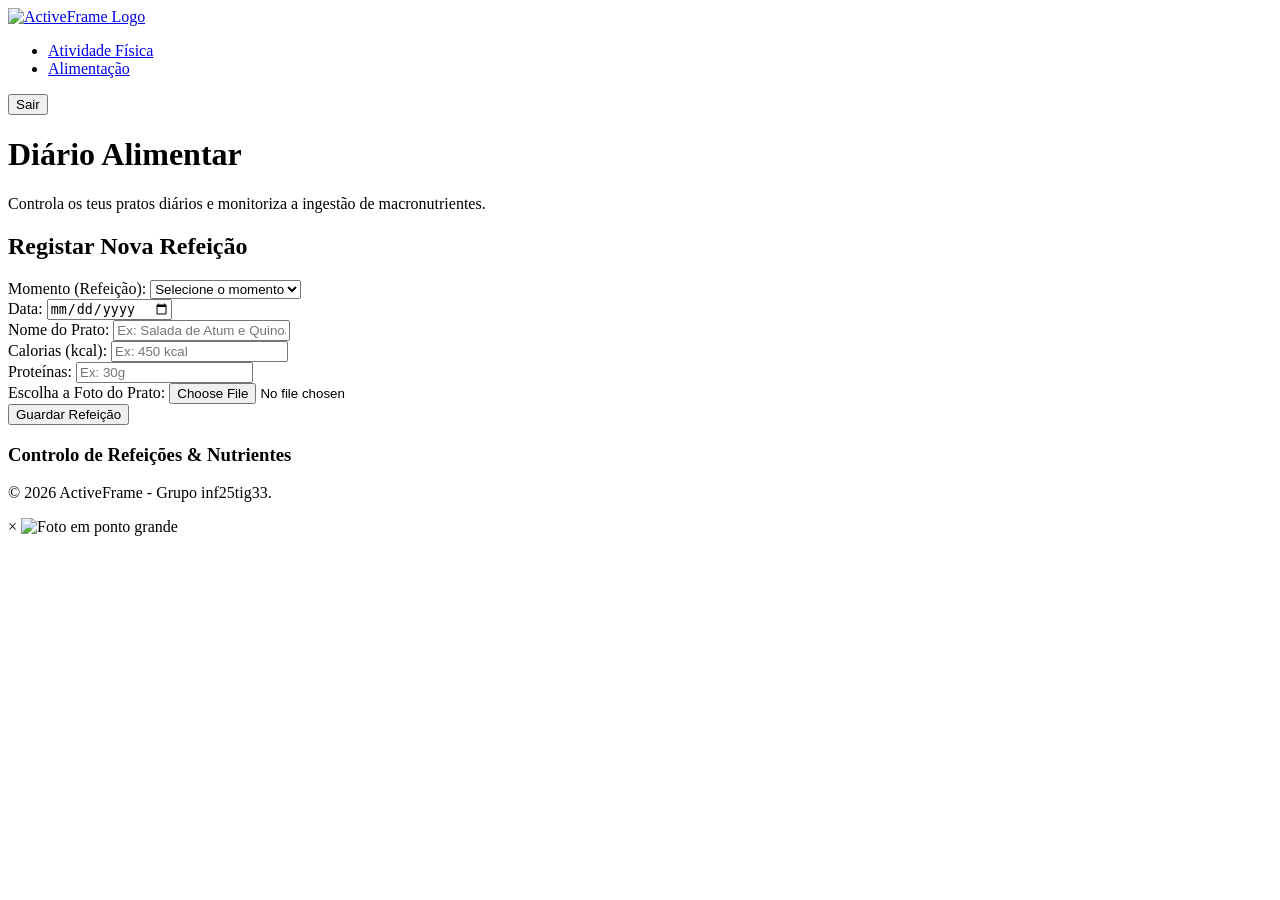
==== src/alimentacao.html @ 0ba0f47f "Add files via upload" ====
<!DOCTYPE html>
<html lang="pt">

<head>
    <meta charset="UTF-8">
    <meta name="viewport" content="width=device-width, initial-scale=1.0">
    <title>ActiveFrame - Alimentação</title>
    <link rel="stylesheet" href="css/estilos.css">
</head>

<body>

    <header class="cabecalho-principal">
        <div class="logo">
            <a href="atividade_fisica.html">
                <img src="imagens/logo.png" alt="ActiveFrame Logo" class="logo-img">
            </a>
        </div>

        <nav class="menu-centro">
            <ul>
                <li><a href="atividade_fisica.html">Atividade Física</a></li>
                <li><a href="alimentacao.html" class="link-ativo">Alimentação</a></li>
            </ul>
        </nav>

        <div class="botoes-form">
            <span id="nome-utilizador-topo"></span>
            <button id="btn-logout" onclick="fazerLogout()">Sair</button>
        </div>
    </header>

    <main class="conteudo-principal">
        <div class="introducao">
            <h1>Diário Alimentar</h1>
            <p>Controla os teus pratos diários e monitoriza a ingestão de macronutrientes.</p>
        </div>

        <section class="zona-formulario">
            <h2 class="titulo-bloco">Registar Nova Refeição</h2>
            <form id="form-nova-refeicao" class="form-dados-input">

                <div class="grupo-campos">
                    <div class="campo-input">
                        <label for="ref-tipo">Momento (Refeição):</label>
                        <select id="ref-tipo" required>
                            <option value="" disabled selected>Selecione o momento</option>
                        </select>
                    </div>
                    <div class="campo-input">
                        <label for="ref-data">Data:</label>
                        <input type="date" id="ref-data" required>
                    </div>
                    <div class="campo-input">
                        <label for="ref-titulo">Nome do Prato:</label>
                        <input type="text" id="ref-titulo" placeholder="Ex: Salada de Atum e Quinoa" required>
                    </div>
                </div>

                <div class="grupo-campos">
                    <div class="campo-input">
                        <label for="ref-calorias">Calorias (kcal):</label>
                        <input type="text" id="ref-calorias" placeholder="Ex: 450 kcal" required>
                    </div>
                    <div class="campo-input">
                        <label for="ref-proteinas">Proteínas:</label>
                        <input type="text" id="ref-proteinas" placeholder="Ex: 30g" required>
                    </div>
                    <div class="campo-input">
                        <label for="ref-foto">Escolha a Foto do Prato:</label>
                        <input type="file" id="ref-foto" accept="image/*">
                    </div>
                </div>

                <button type="submit" class="btn-guardar">Guardar Refeição</button>
            </form>
        </section>

        <section class="zona-dados">
            <h3 class="titulo-bloco">Controlo de Refeições & Nutrientes</h3>
            <div id="contentor-refeicoes"></div>
        </section>
    </main>

    <footer class="rodape">
        <p>&copy; 2026 ActiveFrame - Grupo inf25tig33.</p>
    </footer>

    <div id="modal-foto" class="modal-foto escondido" onclick="fecharModal()">
        <span class="fechar-modal">&times;</span>
        <img class="conteudo-modal" id="img-modal" src="imagens/placeholder.jpg" alt="Foto em ponto grande">
    </div>

    <script src="js/alimentacao.js"></script>
    <script src="js/global.js"></script>
</body>

</html>
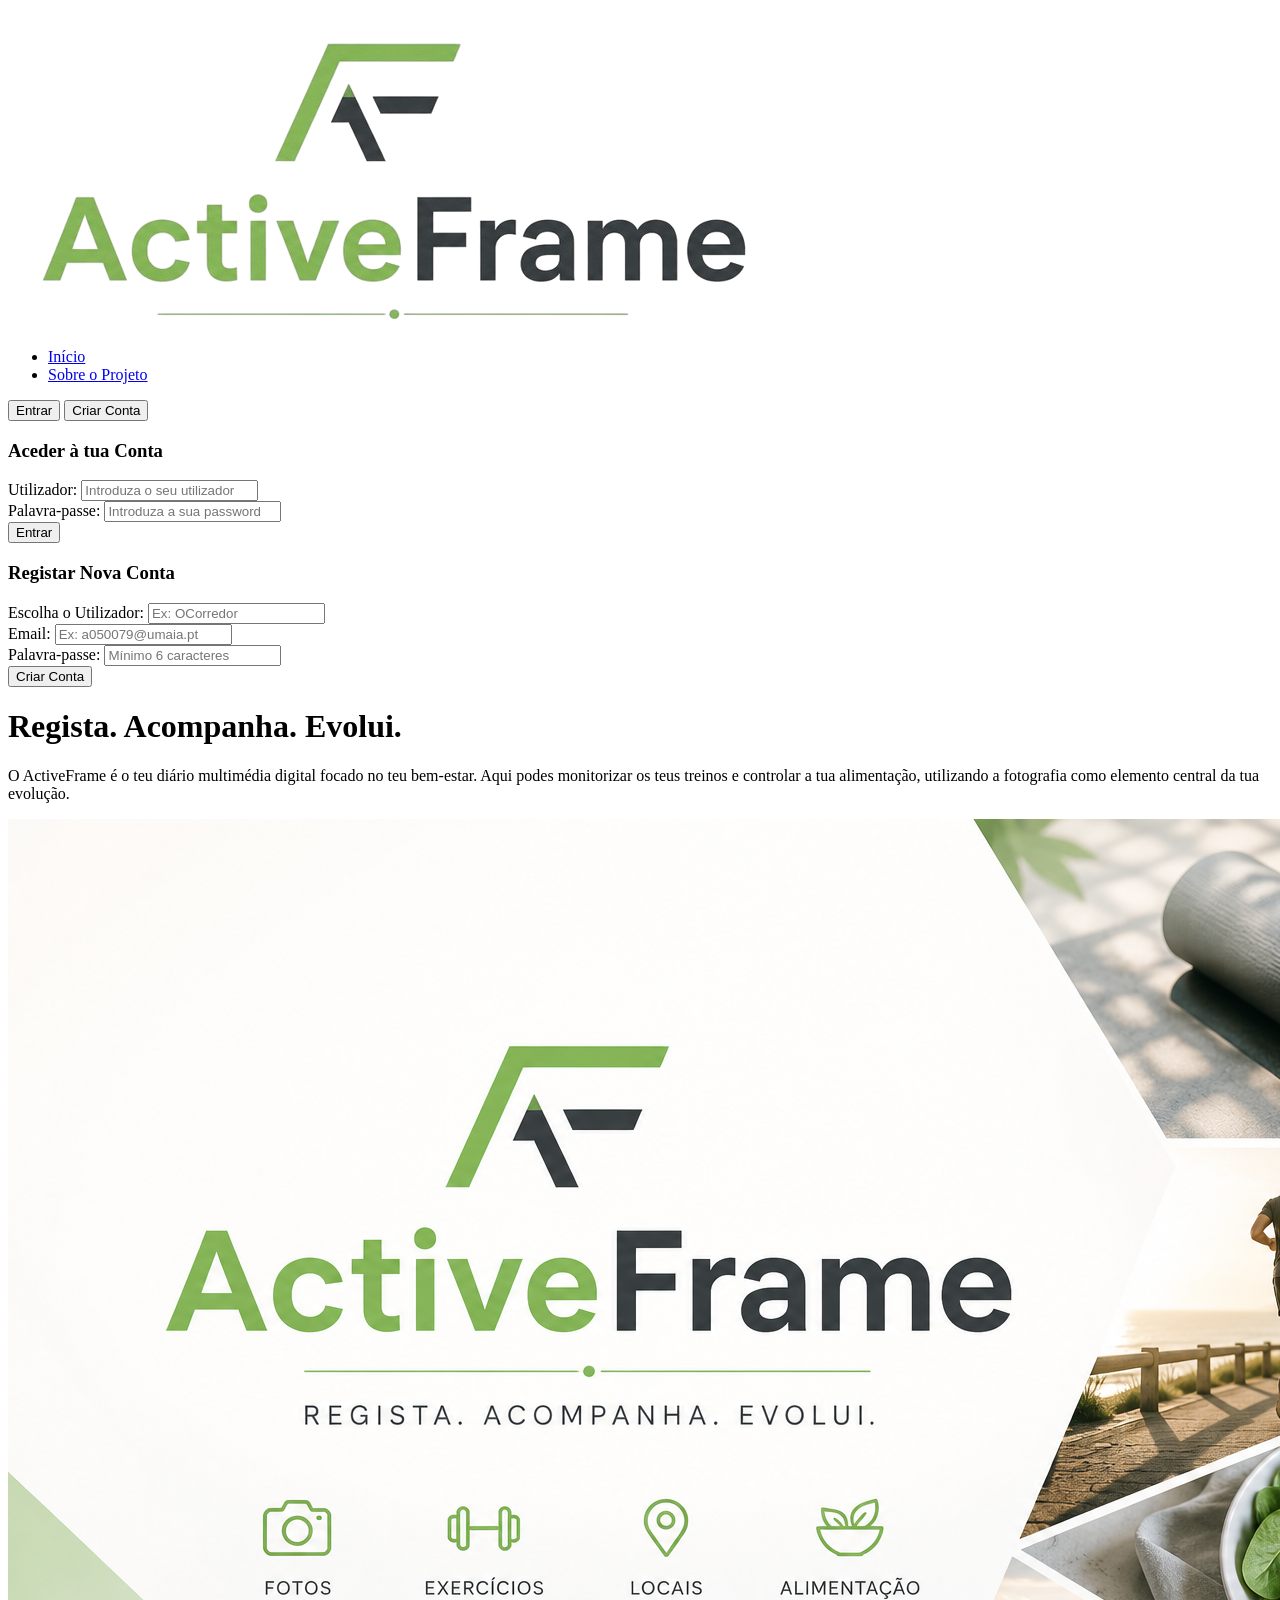
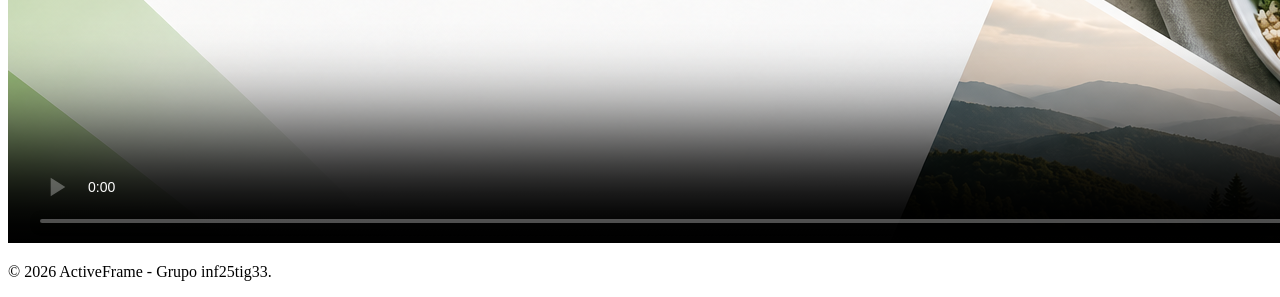
==== commit ad353539: "Add files via upload" ====
--- a/src/alimentacao.html
+++ b/src/alimentacao.html
@@ -5,7 +5,8 @@
     <meta charset="UTF-8">
     <meta name="viewport" content="width=device-width, initial-scale=1.0">
     <title>ActiveFrame - Alimentação</title>
-    <link rel="stylesheet" href="css/estilos.css">
+    <link rel="stylesheet" href="css/base.css">
+    <link rel="stylesheet" href="css/dashboard.css">
 </head>
 
 <body>
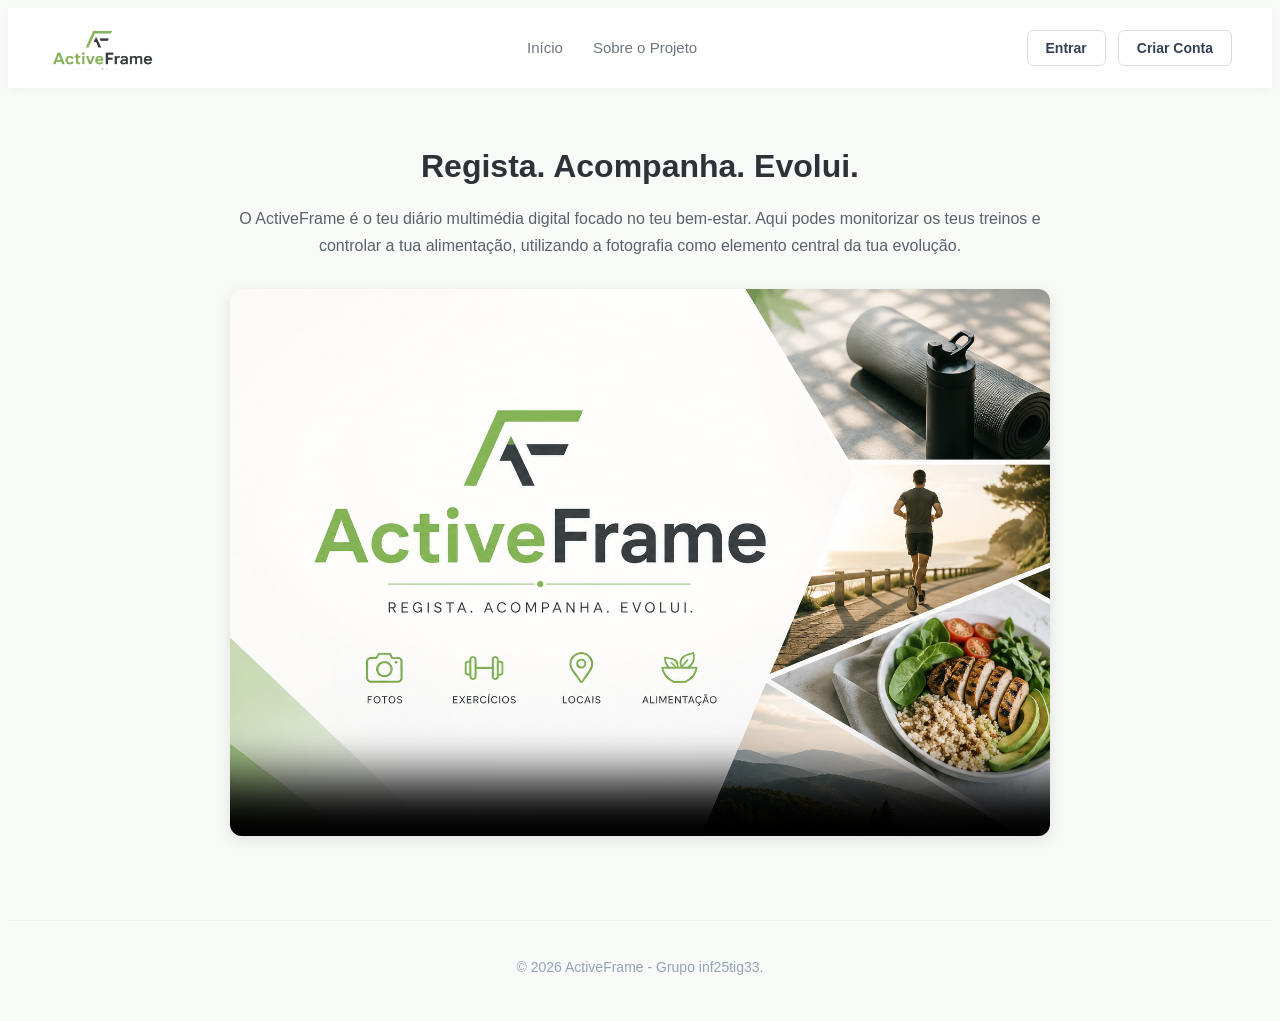
==== commit 8a4df774: "Update alimentacao.html Adicionados comentários ao alimentação.html" ====
--- a/src/alimentacao.html
+++ b/src/alimentacao.html
@@ -1,23 +1,29 @@
-<!DOCTYPE html>
-<html lang="pt">
+<!DOCTYPE html> <!-- Tipo de documento HTML5 -->
 
-<head>
+<html lang="pt"> <!-- Idioma da página -->
+
+<head> <!-- Configurações da página e importação dos ficheiros CSS -->
     <meta charset="UTF-8">
     <meta name="viewport" content="width=device-width, initial-scale=1.0">
     <title>ActiveFrame - Alimentação</title>
+
     <link rel="stylesheet" href="css/base.css">
     <link rel="stylesheet" href="css/dashboard.css">
 </head>
 
 <body>
 
+    <!-- Cabeçalho principal da área privada -->
     <header class="cabecalho-principal">
+
+        <!-- Logótipo da aplicação -->
         <div class="logo">
             <a href="atividade_fisica.html">
                 <img src="imagens/logo.png" alt="ActiveFrame Logo" class="logo-img">
             </a>
         </div>
 
+        <!-- Menu de navegação entre atividade física e alimentação -->
         <nav class="menu-centro">
             <ul>
                 <li><a href="atividade_fisica.html">Atividade Física</a></li>
@@ -25,75 +31,134 @@
             </ul>
         </nav>
 
+        <!-- Área de sessão do utilizador -->
         <div class="botoes-form">
             <span id="nome-utilizador-topo"></span>
             <button id="btn-logout" onclick="fazerLogout()">Sair</button>
         </div>
+
     </header>
 
+    <!-- Conteúdo principal da página -->
     <main class="conteudo-principal">
+
+        <!-- Introdução ao diário alimentar -->
         <div class="introducao">
             <h1>Diário Alimentar</h1>
-            <p>Controla os teus pratos diários e monitoriza a ingestão de macronutrientes.</p>
+            <p>
+                Controla os teus pratos diários e monitoriza a ingestão
+                de macronutrientes.
+            </p>
         </div>
 
+        <!-- Formulário para registo de refeições -->
         <section class="zona-formulario">
+
             <h2 class="titulo-bloco">Registar Nova Refeição</h2>
+
             <form id="form-nova-refeicao" class="form-dados-input">
 
                 <div class="grupo-campos">
+
                     <div class="campo-input">
                         <label for="ref-tipo">Momento (Refeição):</label>
                         <select id="ref-tipo" required>
-                            <option value="" disabled selected>Selecione o momento</option>
+                            <option value="" disabled selected>
+                                Selecione o momento
+                            </option>
                         </select>
                     </div>
+
                     <div class="campo-input">
                         <label for="ref-data">Data:</label>
                         <input type="date" id="ref-data" required>
                     </div>
+
                     <div class="campo-input">
                         <label for="ref-titulo">Nome do Prato:</label>
-                        <input type="text" id="ref-titulo" placeholder="Ex: Salada de Atum e Quinoa" required>
+                        <input type="text"
+                               id="ref-titulo"
+                               placeholder="Ex: Salada de Atum e Quinoa"
+                               required>
                     </div>
+
                 </div>
 
                 <div class="grupo-campos">
+
                     <div class="campo-input">
                         <label for="ref-calorias">Calorias (kcal):</label>
-                        <input type="text" id="ref-calorias" placeholder="Ex: 450 kcal" required>
+                        <input type="text"
+                               id="ref-calorias"
+                               placeholder="Ex: 450 kcal"
+                               required>
                     </div>
+
                     <div class="campo-input">
                         <label for="ref-proteinas">Proteínas:</label>
-                        <input type="text" id="ref-proteinas" placeholder="Ex: 30g" required>
+                        <input type="text"
+                               id="ref-proteinas"
+                               placeholder="Ex: 30g"
+                               required>
                     </div>
+
                     <div class="campo-input">
-                        <label for="ref-foto">Escolha a Foto do Prato:</label>
-                        <input type="file" id="ref-foto" accept="image/*">
+                        <label for="ref-foto">
+                            Escolha a Foto do Prato:
+                        </label>
+                        <input type="file"
+                               id="ref-foto"
+                               accept="image/*">
                     </div>
+
                 </div>
 
-                <button type="submit" class="btn-guardar">Guardar Refeição</button>
+                <button type="submit" class="btn-guardar">
+                    Guardar Refeição
+                </button>
+
             </form>
+
         </section>
 
+        <!-- Área onde são apresentadas as refeições registadas -->
         <section class="zona-dados">
-            <h3 class="titulo-bloco">Controlo de Refeições & Nutrientes</h3>
+
+            <h3 class="titulo-bloco">
+                Controlo de Refeições & Nutrientes
+            </h3>
+
             <div id="contentor-refeicoes"></div>
+
         </section>
+
     </main>
 
+    <!-- Rodapé da página -->
     <footer class="rodape">
         <p>&copy; 2026 ActiveFrame - Grupo inf25tig33.</p>
     </footer>
 
-    <div id="modal-foto" class="modal-foto escondido" onclick="fecharModal()">
+    <!-- Janela modal utilizada para ampliar fotografias -->
+    <div id="modal-foto"
+         class="modal-foto escondido"
+         onclick="fecharModal()">
+
         <span class="fechar-modal">&times;</span>
-        <img class="conteudo-modal" id="img-modal" src="imagens/placeholder.jpg" alt="Foto em ponto grande">
+
+        <img class="conteudo-modal"
+             id="img-modal"
+             src="imagens/placeholder.jpg"
+             alt="Foto em ponto grande">
+
     </div>
 
+    <!-- Script responsável pela gestão das refeições -->
     <script src="js/alimentacao.js"></script>
+
+    <!-- Script com funções globais da aplicação -->
     <script src="js/global.js"></script>
+
 </body>
 
-</html>+</html>
--- a/src/css/base.css
+++ b/src/css/base.css
@@ -0,0 +1,165 @@
+/*variáveis globais de cor*/
+:root {
+    --cor-primaria: #88b94b;
+    --cor-primaria-hover: #70993d;
+
+    --texto-principal: #2d3138;
+    --texto-secundario: #59616b;
+    --texto-menu: #6f7680;
+
+    --borda: #d8dde1;
+    --borda-clara: #eef1f3;
+
+    --fundo: #ffffff;
+    --fundo-secundario: #f8faf7;
+}
+
+/*RESET*/
+* {
+    box-sizing: border-box;
+    font-family: 'Segoe UI', Tahoma, Geneva, Verdana, sans-serif;
+}
+
+body {
+    background-color: var(--fundo-secundario);
+    color: #334155;
+}
+
+.escondido {
+    display: none;
+}
+
+/*menu principal*/
+.cabecalho-principal {
+    display: flex;
+    justify-content: space-between;
+    align-items: center;
+    padding: 15px 40px;
+    background-color: var(--fundo);
+    box-shadow: 0 2px 8px rgba(0, 0, 0, 0.04);
+    transition: all 0.2s ease;
+}
+
+.logo-img {
+    height: 45px;
+    width: auto;
+    display: block;
+}
+
+/*navegação do menu principal*/
+.menu-centro ul {
+    display: flex;
+    list-style: none;
+    gap: 30px;
+}
+
+.menu-centro a {
+    text-decoration: none;
+    color: var(--texto-menu);
+    font-weight: 500;
+    font-size: 15px;
+}
+
+.menu-centro a:hover {
+    color: var(--cor-primaria);
+}
+
+/*Botões de Login e Criar conta*/
+.botoes-form {
+    display: flex;
+    gap: 12px;
+    position: relative;
+}
+
+.botoes-form button {
+    padding: 9px 18px;
+    border: 1px solid var(--borda);
+    background-color: var(--fundo);
+    color: #334155;
+    border-radius: 6px;
+    font-size: 14px;
+    font-weight: 600;
+    cursor: pointer;
+    transition: all 0.2s ease;
+}
+
+.botoes-form button:hover,
+.botoes-form button.ativo {
+    background-color: var(--cor-primaria);
+    color: #ffffff;
+    border-color: var(--cor-primaria);
+}
+
+/*conteudo principal*/
+.conteudo-principal {
+    max-width: 900px;
+    margin: 60px auto;
+    padding: 0 20px;
+    text-align: center;
+}
+
+.introducao h1 {
+    font-size: 32px;
+    color: var(--texto-principal);
+    margin-bottom: 20px;
+    font-weight: 750;
+}
+
+.introducao p {
+    font-size: 16px;
+    line-height: 1.7;
+    color: var(--texto-secundario);
+}
+
+/*zona do video*/
+.zona-video {
+    max-width: 900px;
+    margin: 30px auto;
+    padding: 0 20px;
+}
+
+.video-apresentacao {
+    width: 100%;
+    height: auto;
+    border-radius: 12px;
+    box-shadow: 0 4px 15px rgba(0, 0, 0, 0.1);
+}
+
+/*Links externos*/
+.link-universidade {
+    color: var(--cor-primaria);
+    text-decoration: none;
+    font-weight: 600;
+    transition: color 0.2s ease;
+}
+
+.link-universidade:hover {
+    color: var(--cor-primaria-hover);
+}
+
+/*rodapé*/
+.rodape {
+    text-align: center;
+    margin-top: 80px;
+    padding: 24px;
+    color: #94a3b8;
+    font-size: 14px;
+    border-top: 1px solid var(--borda-clara);
+}
+
+/*responsividade global*/
+@media (max-width: 768px) {
+
+    .cabecalho-principal {
+        flex-direction: column;
+        gap: 15px;
+        padding: 20px;
+    }
+
+    .menu-centro ul {
+        gap: 15px;
+        flex-wrap: wrap;
+        justify-content: center;
+    }
+
+}
--- a/src/css/dashboard.css
+++ b/src/css/dashboard.css
@@ -0,0 +1,254 @@
+/*página sobre*/
+.bloco-sobre {
+    background-color: var(--fundo);
+    padding: 40px;
+    border-radius: 16px;
+    box-shadow: 0 2px 8px rgba(0,0,0,0.08);
+    border: 1px solid var(--borda-clara);
+    margin-top: 40px;
+    text-align: left;
+    }
+
+.bloco-sobre h2 {
+    font-size: 22px;
+    color: var(--texto-principal);
+    margin-bottom: 15px;
+}
+
+.bloco-sobre p {
+    font-size: 15px;
+    line-height: 1.8;
+    color: var(--texto-secundario);
+}
+
+/*tabelas*/
+.tabela-registos {
+    width: 100%;
+    border-collapse: collapse;
+    background-color: var(--fundo);
+    border-radius: 12px;
+    overflow: hidden;
+    border: 1px solid var(--borda-clara);
+    box-shadow: 0 2px 8px rgba(0,0,0,0.08);
+    text-align: left;
+}
+
+.tabela-registos th {
+    background-color: var(--fundo-secundario);
+    color: var(--texto-principal);
+    font-weight: 600;
+    font-size: 14px;
+    padding: 16px;
+    border-bottom: 2px solid #edf2f7;
+}
+
+.tabela-registos td {
+    padding: 16px;
+    font-size: 14px;
+    color: var(--texto-secundario);
+    border-bottom: 1px solid #f1f5f9;
+    vertical-align: middle;
+}
+
+.tabela-registos tbody tr:hover {
+    background-color: var(--fundo-secundario);
+}
+
+/*Tags do tipo (Etiquetas) de destaque*/
+.tag-tipo {
+    background-color: #eef7df;
+    color: #6ea538;
+    padding: 4px 10px;
+    border-radius: 20px;
+    font-size: 11px;
+    font-weight: 700;
+    text-transform: uppercase;
+    display: inline-block;
+}
+
+.tag-refeicao {
+    background-color: #f3f7e8;
+    color: #88b94b;
+}
+
+/*imagens*/
+.galeria-tabela {
+    display: flex;
+    gap: 9px;
+}
+
+.foto-tabela {
+    width: 42px;
+    height: 42px;
+    border-radius: 6px;
+    border: 1px solid var(--borda);
+    background-color: var(--fundo-secundario);
+    cursor: pointer;
+    transition: transform 0.2s ease;
+}
+
+.foto-tabela:hover {
+    transform: scale(1.3);
+}
+
+/*Formulario registo de dados e tabela*/
+.zona-dados {
+    margin-top: 50px;
+    width: 100%;
+}
+
+.titulo-bloco {
+    font-size: 20px;
+    color: var(--texto-principal);
+    text-align: left;
+    margin-bottom: 16px;
+    font-weight: 700;
+    border-left: 4px solid var(--cor-primaria);
+    padding-left: 12px;
+}
+
+/*formulários*/
+.zona-formulario {
+    background-color: var(--fundo);
+    border: 1px solid var(--borda-clara);
+    border-radius: 14px;
+    padding: 24px;
+    margin-top: 30px;
+    box-shadow: 0 2px 8px rgba(0,0,0,0.08);
+}
+
+.form-dados-input {
+    display: flex;
+    flex-direction: column;
+    gap: 16px;
+    margin-top: 20px;
+}
+
+.grupo-campos {
+    display: grid;
+    grid-template-columns: repeat(auto-fit, minmax(220px, 1fr));
+    gap: 16px;
+}
+
+.campo-input,
+.campo-input-total {
+    display: flex;
+    flex-direction: column;
+    gap: 6px;
+    text-align: left;
+}
+
+.campo-input label,
+.campo-input-total label {
+    font-size: 13px;
+    font-weight: 600;
+    color: var(--texto-secundario);
+}
+
+.form-dados-input input,
+.form-dados-input textarea,
+.form-dados-input select {
+    width: 100%;
+    padding: 10px 14px;
+    border: 1px solid var(--borda);
+    border-radius: 8px;
+    font-size: 13px;
+    color: var(--texto-principal);
+    background-color: var(--fundo-secundario);
+    font-family: inherit;
+    box-sizing: border-box;
+    transition: all 0.2s ease;
+}
+
+.form-dados-input select {
+    cursor: pointer;
+}
+
+.form-dados-input input:focus,
+.form-dados-input textarea:focus,
+.form-dados-input select:focus {
+    background-color: var(--fundo);
+    border-color: var(--cor-primaria);
+    outline: none;
+    box-shadow: 0 0 0 3px rgba(136, 185, 75, 0.15);
+}
+
+.form-dados-input select optgroup {
+    font-weight: 700;
+    color: var(--cor-primaria);
+    background-color: var(--fundo);
+}
+
+.form-dados-input select option {
+    background-color: var(--fundo);
+    color: var(--texto-principal);
+}
+
+.btn-guardar {
+    align-self: flex-start;
+    padding: 12px 24px;
+    background-color: var(--cor-primaria);
+    color: white;
+    border: none;
+    border-radius: 8px;
+    font-size: 14px;
+    font-weight: 600;
+    cursor: pointer;
+    margin-top: 8px;
+    transition: background-color 0.2s ease;
+}
+
+.btn-guardar:hover {
+    background-color: var(--cor-primaria-hover);
+}
+
+/*mostrador da foto*/
+.modal-foto {
+    display: flex;
+    position: fixed;
+    z-index: 2000;
+    left: 0;
+    top: 0;
+    width: 100%;
+    height: 100%;
+    background-color: rgba(15, 23, 42, 0.85);
+    align-items: center;
+    justify-content: center;
+    cursor: zoom-out;
+}
+
+.modal-foto.escondido {
+    display: none;
+}
+
+.conteudo-modal {
+    max-width: 85%;
+    max-height: 85%;
+    border-radius: 12px;
+    box-shadow: 0 20px 40px rgba(0,0,0,0.4);
+}
+
+.fechar-modal {
+    position: absolute;
+    top: 24px;
+    right: 32px;
+    color: white;
+    font-size: 36px;
+    font-weight: 700;
+    cursor: pointer;
+}
+
+/*barra horizontal de scroll da tabela quando o ecra é pequeno*/
+#contentor-atividades {
+    width: 100%;
+    overflow-x: auto;
+}
+
+/*responsividade*/
+@media (max-width: 768px) {
+
+    .grupo-campos {
+        grid-template-columns: 1fr;
+    }
+
+}
